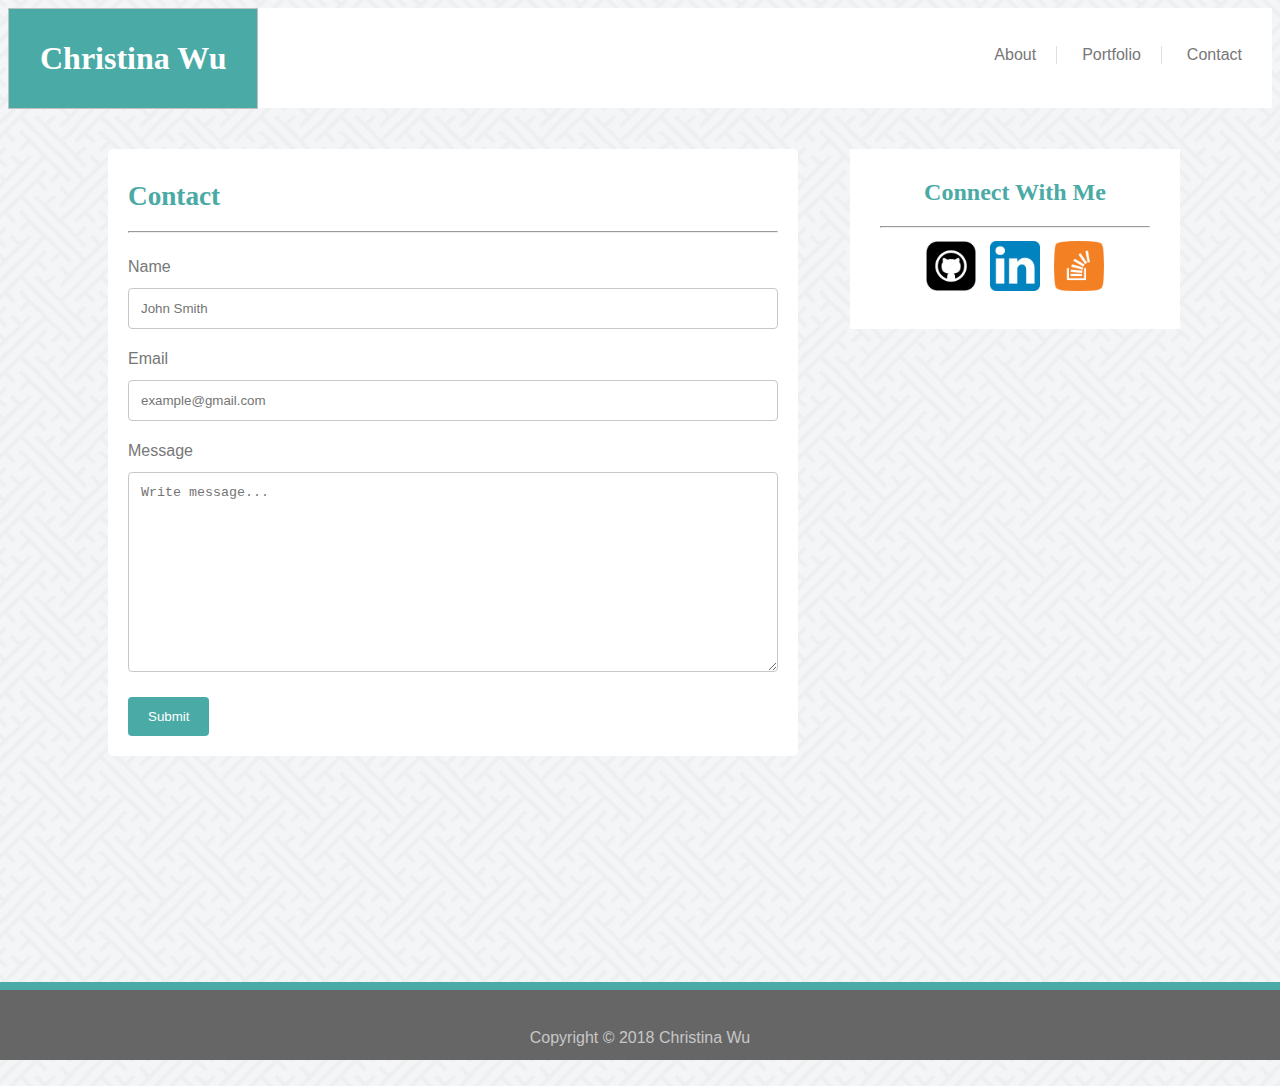
==== contact.html @ 5ca162f4 "not working but getting there" ====
<!DOCTYPE html>
<html lang="en">
<head>
    <meta charset="UTF-8">
    <meta name="viewport" content="width=device-width, initial-scale=1.0">
    <meta http-equiv="X-UA-Compatible" content="ie=edge">
    <title>CSW Portfolio</title>
    <link rel="stylesheet" type="text/css" href="assets/css/style.css">
    <meta name="viewport" content="width=device-width, initial-scale=1.0">
</head>
<body>
    <header>
            <h1 id="nameheader">Christina Wu</h1>
        <br>
              <ul>
                <li><a id="contactlink" href="contact.html">Contact</a></li>
                <li><a id="portfoliolink" href="portfolio.html">Portfolio</a></li>
                <li><a href="index.html">About</a></li>
              </ul>
    </header>
        <br>
    <div class="contactform">
   <h2 id="header">Contact</h2>
   <hr id="contactlinebreak">
        <form action="mailto:ChristinaSarahWu@gmail.com" method"=post" enctype="text/plain">
            <label for="name">Name</label>
            <input type="text" id="name" name="name" placeholder="John Smith">
            
            <label for="email">Email</label>
            <input type="text" id="email" name="email" placeholder="example@gmail.com">
            
            <label for="message">Message</label>
            <textarea type="text" id="message" name="message" placeholder="Write message..." style="height:200px"></textarea>

            <input type="submit" value="Submit">
        </form>
    </div>            
  <br>
<div class=connect>
  <h2 id="connectheader">Connect With Me</h2>
  <hr>
   <a href="https://github.com/chrisyforshort"> <img id="github" src="./assets/images/social-media_github_flat-rounded-square-white-on-black_512x512.png"></a>
  <a href="https://www.linkedin.com/in/christinasarahwu/"> <img id="linkedin" src="./assets/images/if_linkedin_386655.png"></a>
  <a href="https://stackoverflow.com/users/9217351/christina-wu"> <img id="stackoverflow" src="./assets/images/if_StackOverflow_2613280.png"></a>
</div>
<br>
  <footer>Copyright &copy; 2018 Christina Wu</footer>
</body>
</html>
---- assets/css/style.css ----
body {
    background-image: url("../images/sayagata-400px/sayagata-400px.png")
}

header {
    background-color: #ffffff;
    height: 100px;
    top: 0;
}

#nameheader {
    float: left;
    border: thin silver solid;
    color: #ffffff;
    padding: 31px;
    background-color: #4aaaa5;
    font-family: Georgia, 'Times New Roman', Times, serif;
    margin-top: 0px;
    margin-bottom: 0;
}

ul {
    list-style: none;
    margin-top: 20px;
    margin-left: 100px;
    padding: 0;
    overflow: hidden;
    text-align: bottom;
    font-family: Arial, Helvetica, sans-serif;
}

li {
    float: right;
}

li a {
    display: block;
    color: #777777;
    text-align: right;
    text-decoration: none;
    margin-left: 5px;
    margin-right: 5px;
    padding-left: 20px;
    padding-right: 20px;
    border-right: thin rgb(224, 224, 224) solid;
    position: relative;
}

#contactlink {
    border: 0;
    margin-right: 10px;
    margin-left: 0px;
}

#portfoliolink {
    margin-left: 0px;
}

.aboutme {
    background-color: #ffffff;
    text-align: left;
    width: 650px;
    margin-left: 100px;
    margin-right: 40px;
    padding-bottom: 20px;
    padding-right: 20px;
    padding-left: 20px;
    line-height: 1.8;
    color: #777777;
    font-family: Arial, Helvetica, sans-serif
}

#header {
    color: #4aaaa5;
    text-align:left;
    left: 120px;
    line-height: 3.5;
    height: 60px;
    font-size: 170%;
    font-family: Georgia, 'Times New Roman', Times, serif;
}

#linebreak {
    margin-bottom: 30px;
}

#profilepic {
    width: 250px;
    float: left;
    margin-right: 20px;
}

.connect {
    float: right;
    background-color: #ffffff;
    color: #4aaaa5;
    text-align: center;
    padding: 30px;
    position: absolute;
    top: 149px;
    left: 805px;
    bottom: 390px;
    margin-left: 45px;
    margin-right: 100px;
    overflow: hidden;
    width: 270px;
    height: 120px; 
}

#connectheader {
    margin-top: 0px;
    position: relative;
    font-family: Georgia, 'Times New Roman', Times, serif;
}

#github {
    width: 50px;
    height: 50px;
    margin: 5px;
}

#linkedin {
    width: 50px;
    height: 50px;
    margin: 5px;
}

#stackoverflow {
    width: 50px;
    height: 50px;
    margin: 5px;
}

footer {
    background-color: #666666;
    color: #c7c7c7;
    position: absolute;
    text-align: center;
    line-height: 6;
    height: 70px;
    bottom: -160px;
    width: 100%;
    font-family: Arial, Helvetica, sans-serif;
    border-top: 8px solid #4aaaa5;
    left: 0px;
}

/* Contact Form CSS Styling */

#contactlinebreak {
    margin-bottom: 20px;
}

.contactform {
    border-radius: 5px;
    background-color: #ffffff;
    text-align: left;
    width: 650px;
    margin-left: 100px;
    margin-right: 40px;
    padding-bottom: 20px;
    padding-right: 20px;
    padding-left: 20px;
    line-height: 1.8;
    color: #777777;
    font-family: Arial, Helvetica, sans-serif
}

input[type=text], select, textarea {
    width: 100%;
    padding: 12px;
    box-sizing: border-box;
    border: 1px solid #c7c7c7;
    border-radius: 4px;
    margin-top: 6px;
    margin-bottom: 16px;
    resize: vertical;
}

input[type=submit] {
    background-color: #4aaaa5;
    color: #ffffff;
    padding: 12px 20px;
    cursor: pointer;
    border: none;
    border-radius: 4px;
}

input[type=submit]:hover {
    background-color: #69aaa7
}

/* Portfolio CSS Styling */

.portfolio {
    background-color: #ffffff;
    text-align: left;
    width: 650px;
    margin-left: 100px;
    margin-right: 40px;
    padding-bottom: 20px;
    padding-right: 20px;
    padding-left: 20px;
    line-height: 1.8;
    color: #777777;
    font-family: Arial, Helvetica, sans-serif
}

.portfolioimages {
    height: 200px;
    width: 300px;
    margin: 10px;
}

.scratch {
    background-image:url(./assets/images/Screen%20Shot%202018-01-18%20at%203.35.08%20PM.png);
    background-size: cover;
    background-repeat: no-repeat;
    background-position: center;
    overflow: hidden;
    position: relative;
}

#scratchbanner {
    background-color: #4aaaa5;
    text-align: center;
    color: #ffffff;
    width: 290px;
    top: 408px;
    margin: 0;
    padding: 5px;
    position: absolute;
    left: 138px;
}

.chicken {
    background-image:url(./assets/images/chickennuggets.jpg);
    height: 200px;
    width: 300px;
    background-size: cover;
    background-repeat: no-repeat;
    background-position: center;
    overflow: hidden;
    position: relative;
}

#chickenbanner {
    background-color: #4aaaa5;
    text-align: center;
    color: #ffffff;
    width: 290px;
    top: 408px;
    left: 462px;
    margin: 0;
    padding: 5px;
    position: absolute;
}

.comingsoon {
    background-image:url(./assets/images/comingsoon.jpg);
    height: 200px;
    width: 300px;
    background-size: cover;
    background-repeat: no-repeat;
    background-position: center;
    overflow: hidden;
    position: relative;
}

#comingsoonbanner {
    background-color: #4aaaa5;
    text-align: center;
    color: #ffffff;
    width: 290px;
    top: 636px;
    left: 138px;
    margin: 0;
    padding: 5px;
    position: absolute;
}

.comingsoon2 {
    background-image:url(./assets/images/comingsoon.jpg);
    height: 200px;
    width: 300px;
    background-size: cover;
    background-repeat: no-repeat;
    background-position: center;
    overflow: hidden;
    position: relative;
}

#comingsoonbanner2 {
    background-color: #4aaaa5;
    text-align: center;
    color: #ffffff;
    width: 290px;
    top: 636px;
    left: 462px;
    margin: 0;
    padding: 5px;
    position: absolute;
}

.comingsoon3 {
    background-image:url(./assets/images/comingsoon.jpg);
    height: 200px;
    width: 300px;
    background-size: cover;
    background-repeat: no-repeat;
    background-position: center;
    overflow: hidden;
    position: relative;
}

#comingsoonbanner3 {
    background-color: #4aaaa5;
    text-align: center;
    color: #ffffff;
    width: 290px;
    top: 865px;
    left: 138px;
    margin: 0;
    padding: 5px;
    position: absolute;
}

#portfoliofooter {
    background-color: #666666;
    color: #c7c7c7;
    position: absolute;
    text-align: center;
    line-height: 6;
    height: 70px;
    bottom: -295px;
    width: 100%;
    font-family: Arial, Helvetica, sans-serif;
    border-top: 8px solid #4aaaa5;
    left: 0px;
}

@media screen and (max-width: 980) {
    .navbar {
        max-width: 425px;
        margin-left: 15px;
    }
    .aboutme {
        width: 50px;
        margin-left: 15px;
    }

    .connect {
        position: relative;
        top: 10px;
    }

    footer {
        height: 0px;
    }
}

@media screen and (max-width: 768) {
    body {
        background-color: black;
    }

    .navbar {
        max-width: 625px;
        margin-left: 15px;
    }
    .aboutme {
        width: 50px;
        margin-left: 15px;
    }

    .connect {
        position: relative;
        top: 10px;
    }

    footer {
        height: 0px;
    }
}

@media screen and (max-width: 640) {
    background-color: blue;

    header {
        position: static;
    }
        .navbar {
            max-width: 425px;
            margin-left: 15px;
        }
        .aboutme {
            width: 50px;
            margin-left: 15px;
        }
    
        .connect {
            position: relative;
            top: 10px;
        }
    
        footer {
            height: 0px;
        }
}
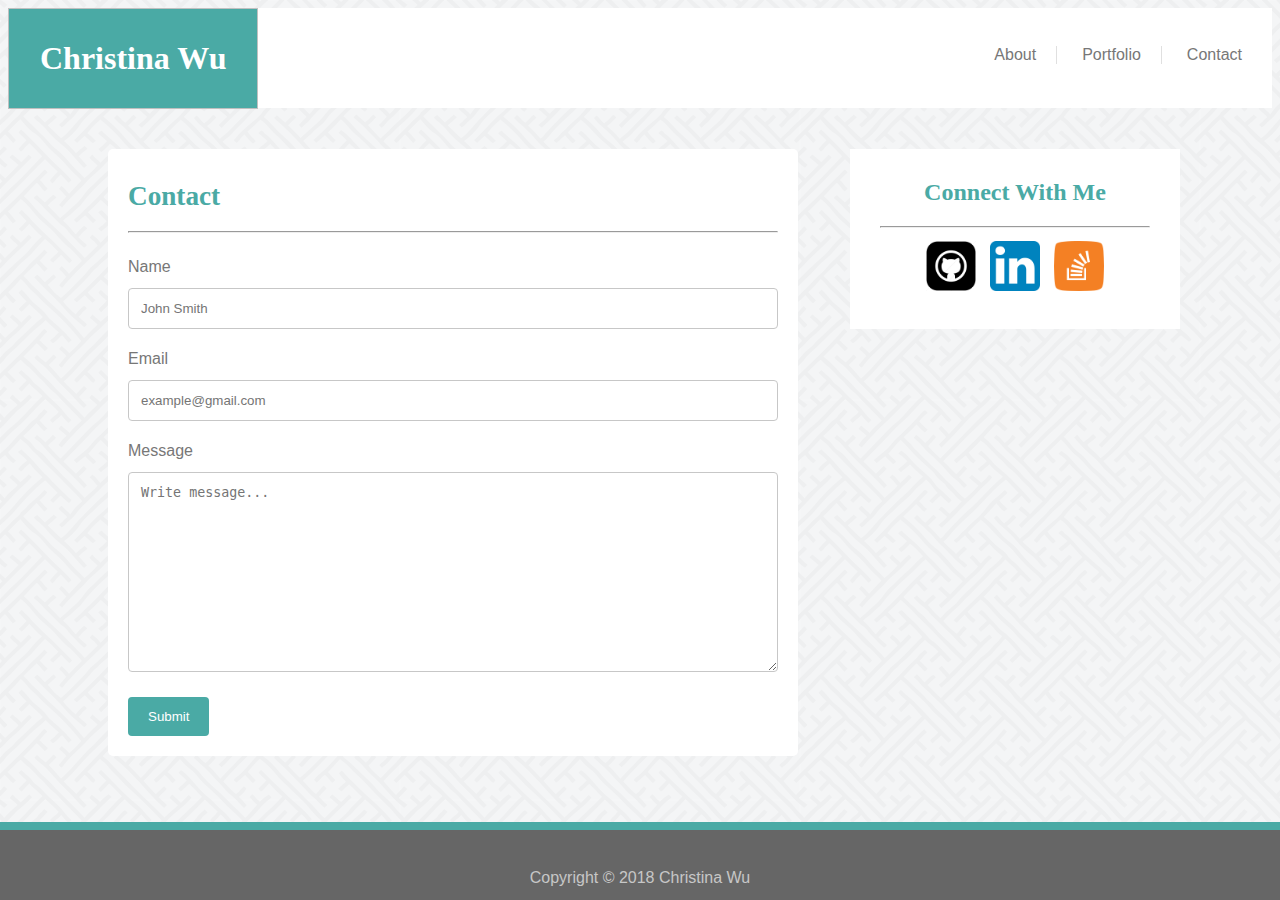
==== commit a1e86209: "min hw requirements" ====
--- a/contact.html
+++ b/contact.html
@@ -9,14 +9,16 @@
     <meta name="viewport" content="width=device-width, initial-scale=1.0">
 </head>
 <body>
-    <header>
+    <header class="navbar">
             <h1 id="nameheader">Christina Wu</h1>
         <br>
+        <div class=navlinks>
               <ul>
                 <li><a id="contactlink" href="contact.html">Contact</a></li>
                 <li><a id="portfoliolink" href="portfolio.html">Portfolio</a></li>
                 <li><a href="index.html">About</a></li>
               </ul>
+        </div>
     </header>
         <br>
     <div class="contactform">
@@ -36,7 +38,7 @@
         </form>
     </div>            
   <br>
-<div class=connect>
+<div class="connect contact">
   <h2 id="connectheader">Connect With Me</h2>
   <hr>
    <a href="https://github.com/chrisyforshort"> <img id="github" src="./assets/images/social-media_github_flat-rounded-square-white-on-black_512x512.png"></a>
--- a/assets/css/style.css
+++ b/assets/css/style.css
@@ -1,5 +1,5 @@
 body {
-    background-image: url("../images/sayagata-400px/sayagata-400px.png")
+    background-image: url("../images/sayagata-400px/sayagata-400px.png") 
 }
 
 header {
@@ -62,6 +62,7 @@
     width: 650px;
     margin-left: 100px;
     margin-right: 40px;
+    margin-bottom: 100px;
     padding-bottom: 20px;
     padding-right: 20px;
     padding-left: 20px;
@@ -134,15 +135,18 @@
 footer {
     background-color: #666666;
     color: #c7c7c7;
-    position: absolute;
+    position: fixed;
     text-align: center;
     line-height: 6;
     height: 70px;
-    bottom: -160px;
+    bottom: 0;
     width: 100%;
     font-family: Arial, Helvetica, sans-serif;
     border-top: 8px solid #4aaaa5;
-    left: 0px;
+    left: 0;
+    right: 0;
+    margin: 0 auto;
+    z-index: 2;
 }
 
 /* Contact Form CSS Styling */
@@ -158,6 +162,7 @@
     width: 650px;
     margin-left: 100px;
     margin-right: 40px;
+    margin-bottom: 100px;
     padding-bottom: 20px;
     padding-right: 20px;
     padding-left: 20px;
@@ -198,6 +203,7 @@
     width: 650px;
     margin-left: 100px;
     margin-right: 40px;
+    margin-bottom: 100px;
     padding-bottom: 20px;
     padding-right: 20px;
     padding-left: 20px;
@@ -210,6 +216,8 @@
     height: 200px;
     width: 300px;
     margin: 10px;
+    position: relative;
+    overflow: auto;
 }
 
 .scratch {
@@ -217,11 +225,9 @@
     background-size: cover;
     background-repeat: no-repeat;
     background-position: center;
-    overflow: hidden;
-    position: relative;
-}
-
-#scratchbanner {
+}
+
+.scratchbanner {
     background-color: #4aaaa5;
     text-align: center;
     color: #ffffff;
@@ -231,6 +237,7 @@
     padding: 5px;
     position: absolute;
     left: 138px;
+    z-index: 1;
 }
 
 .chicken {
@@ -240,11 +247,9 @@
     background-size: cover;
     background-repeat: no-repeat;
     background-position: center;
-    overflow: hidden;
-    position: relative;
-}
-
-#chickenbanner {
+}
+
+.chickenbanner {
     background-color: #4aaaa5;
     text-align: center;
     color: #ffffff;
@@ -254,6 +259,7 @@
     margin: 0;
     padding: 5px;
     position: absolute;
+    z-index: 1;
 }
 
 .comingsoon {
@@ -263,11 +269,9 @@
     background-size: cover;
     background-repeat: no-repeat;
     background-position: center;
-    overflow: hidden;
-    position: relative;
-}
-
-#comingsoonbanner {
+}
+
+.comingsoonbanner {
     background-color: #4aaaa5;
     text-align: center;
     color: #ffffff;
@@ -277,6 +281,7 @@
     margin: 0;
     padding: 5px;
     position: absolute;
+    z-index: 1;
 }
 
 .comingsoon2 {
@@ -286,11 +291,9 @@
     background-size: cover;
     background-repeat: no-repeat;
     background-position: center;
-    overflow: hidden;
-    position: relative;
-}
-
-#comingsoonbanner2 {
+}
+
+.comingsoonbanner2 {
     background-color: #4aaaa5;
     text-align: center;
     color: #ffffff;
@@ -300,6 +303,7 @@
     margin: 0;
     padding: 5px;
     position: absolute;
+    z-index: 1;
 }
 
 .comingsoon3 {
@@ -309,11 +313,9 @@
     background-size: cover;
     background-repeat: no-repeat;
     background-position: center;
-    overflow: hidden;
-    position: relative;
-}
-
-#comingsoonbanner3 {
+}
+
+.comingsoonbanner3 {
     background-color: #4aaaa5;
     text-align: center;
     color: #ffffff;
@@ -323,87 +325,248 @@
     margin: 0;
     padding: 5px;
     position: absolute;
-}
-
-#portfoliofooter {
-    background-color: #666666;
-    color: #c7c7c7;
-    position: absolute;
-    text-align: center;
-    line-height: 6;
-    height: 70px;
-    bottom: -295px;
-    width: 100%;
-    font-family: Arial, Helvetica, sans-serif;
-    border-top: 8px solid #4aaaa5;
-    left: 0px;
-}
-
-@media screen and (max-width: 980) {
+    z-index: 1;
+}
+
+@media screen and (max-width: 980px) {
     .navbar {
-        max-width: 425px;
+        max-width: 980px;
+    }
+    .aboutme {
+        width: 420px;
+        margin-left: 50px;
+    }
+
+    .connect {
+        left: 560px;
+        width: 215px;
+    }
+
+    .portfolio {
+        width: 420px;
+        margin-left: 50px;
+        text-align: center;
+    }
+    .comingsoonbanner {
+        top: 1095px;
+    }
+
+    .chickenbanner {
+        left: 138px;
+        top: 638px;
+    }
+
+    .contactform {
+        width: 420px;
+        margin-left: 50px;
+    }
+
+    .comingsoonbanner2 {
+        left: 138px;
+        top: 1325px;
+    }
+}
+
+@media screen and (max-width: 768px) {
+    .navbar {
+        max-width: 768px;
+    }
+    .aboutme {
+        width: 600px;
+        margin-left: 50px;
+        margin-bottom: 50px;
+    }
+
+    .connect {
+        width: 580px;
+        position: absolute;
+        left: 13px;
+        top: 720px;
+        margin-bottom: 120px;
+        text-align: left;
+    }
+
+    .portfolio {
+        margin-left: 50px;
+        width: 600px;
+    }
+    
+    .portfolioimages {
+        height: 150px;
+        width: 250px;
+        margin: 10px;
+        position: relative;
+        overflow: auto;
+    }
+    
+    .comingsoon3 {
+        left: -136px;
+    }
+
+    .banner {
+        width: 240px;
+        height: 30px;
+        font-size: 20px;
+        line-height: 1.5;
+        z-index: 1;
+    }
+
+    .scratchbanner {
+        left: 116px;
+        top: 373px;
+    }
+
+    .chickenbanner {
+        left: 390px;
+        top: 373px;
+    }
+
+    .comingsoonbanner {
+        left: 116px;
+        top: 552px;
+    }
+
+    .comingsoonbanner2 {
+        left: 390px;
+        top: 552px;
+    }
+
+    .comingsoonbanner3 {
+        left: 116px;
+        top: 731px;
+    }
+
+    .conportfolio {
+        width: 580px;
+        position: absolute;
+        left: 13px;
+        top: 870px;
+        margin-bottom: 120px;
+    }
+
+    .contactform {
+        width: 600px;
+        margin-left: 50px;
+        margin-bottom: 100px;
+    }
+
+    .contact {
+        width: 580px;
+        position: absolute;
+        left: 13px;
+        top: 790px;
+        margin-bottom: 120px;
+    }
+}
+
+@media screen and (max-width: 640px) {
+
+    #nameheader {
+        position: static;
+        width: 100%;
+        text-align: center;
+    }
+    
+    li a {
+        padding-left: 60px;
+        padding-right: 60px;
+    }
+
+    .navlinks {
+        top: 100px;
+        position: absolute;
+        left: 0px;
+        width: 690px;
+        text-align: center;
+        background-color: #ffffff;
+        margin-bottom: 20px;
+        z-index: 1;
+    }
+
+    ul {
+        left: -10px;
+        float: left;
+    }
+
+    .aboutme {
+        width: 600px;
         margin-left: 15px;
-    }
-    .aboutme {
-        width: 50px;
+        top: 200px;
+        position: absolute;
+    }
+    
+    .connect {
+        position: absolute;
+        top: 790px;
+        left: -20px;
+    }
+
+    .portfolio {
+        top: 200px;
+        position: absolute;
+        width: 600px;
         margin-left: 15px;
     }
 
-    .connect {
+    .portfolioimages {
+        height: 400px;
+        width: 500px;
+        margin: 10px;
         position: relative;
-        top: 10px;
-    }
-
-    footer {
-        height: 0px;
-    }
-}
-
-@media screen and (max-width: 768) {
-    body {
-        background-color: black;
-    }
-
-    .navbar {
-        max-width: 625px;
+        overflow: auto;
+        margin-top: 20px;
+    }
+
+    .banner {
+        width: 489px;
+        height: 40px;
+        font-size: 20px;
+        line-height: 1.5;
+        z-index: 1;
+        left: 71px;
+    }
+
+    .scratchbanner {
+        top: 460px;
+    }
+
+    .chickenbanner {
+        top: 900px;
+    }
+
+    .comingsoonbanner {
+        top: 1340px;
+    }
+
+    .comingsoonbanner2 {
+        top: 1780px;
+    }
+
+    .comingsoonbanner3 {
+        top: 2220px;
+    }
+
+    .comingsoon3 {
+        left: 0px;
+    }
+
+    .conportfolio {
+        top: 2600px;
+    }
+
+    .contactform {
+        width: 550px;
         margin-left: 15px;
-    }
-    .aboutme {
-        width: 50px;
-        margin-left: 15px;
-    }
-
-    .connect {
-        position: relative;
-        top: 10px;
-    }
-
-    footer {
-        height: 0px;
-    }
-}
-
-@media screen and (max-width: 640) {
-    background-color: blue;
-
-    header {
-        position: static;
-    }
-        .navbar {
-            max-width: 425px;
-            margin-left: 15px;
-        }
-        .aboutme {
-            width: 50px;
-            margin-left: 15px;
-        }
-    
-        .connect {
-            position: relative;
-            top: 10px;
-        }
-    
-        footer {
-            height: 0px;
-        }
+        position: absolute;
+        top: 200px;
+        margin-right: 0;
+    }
+
+    .contact {
+        width: 530px;
+        left: -22px;
+        top: 870px;
+        margin-right: 0;
+    }
+
 }